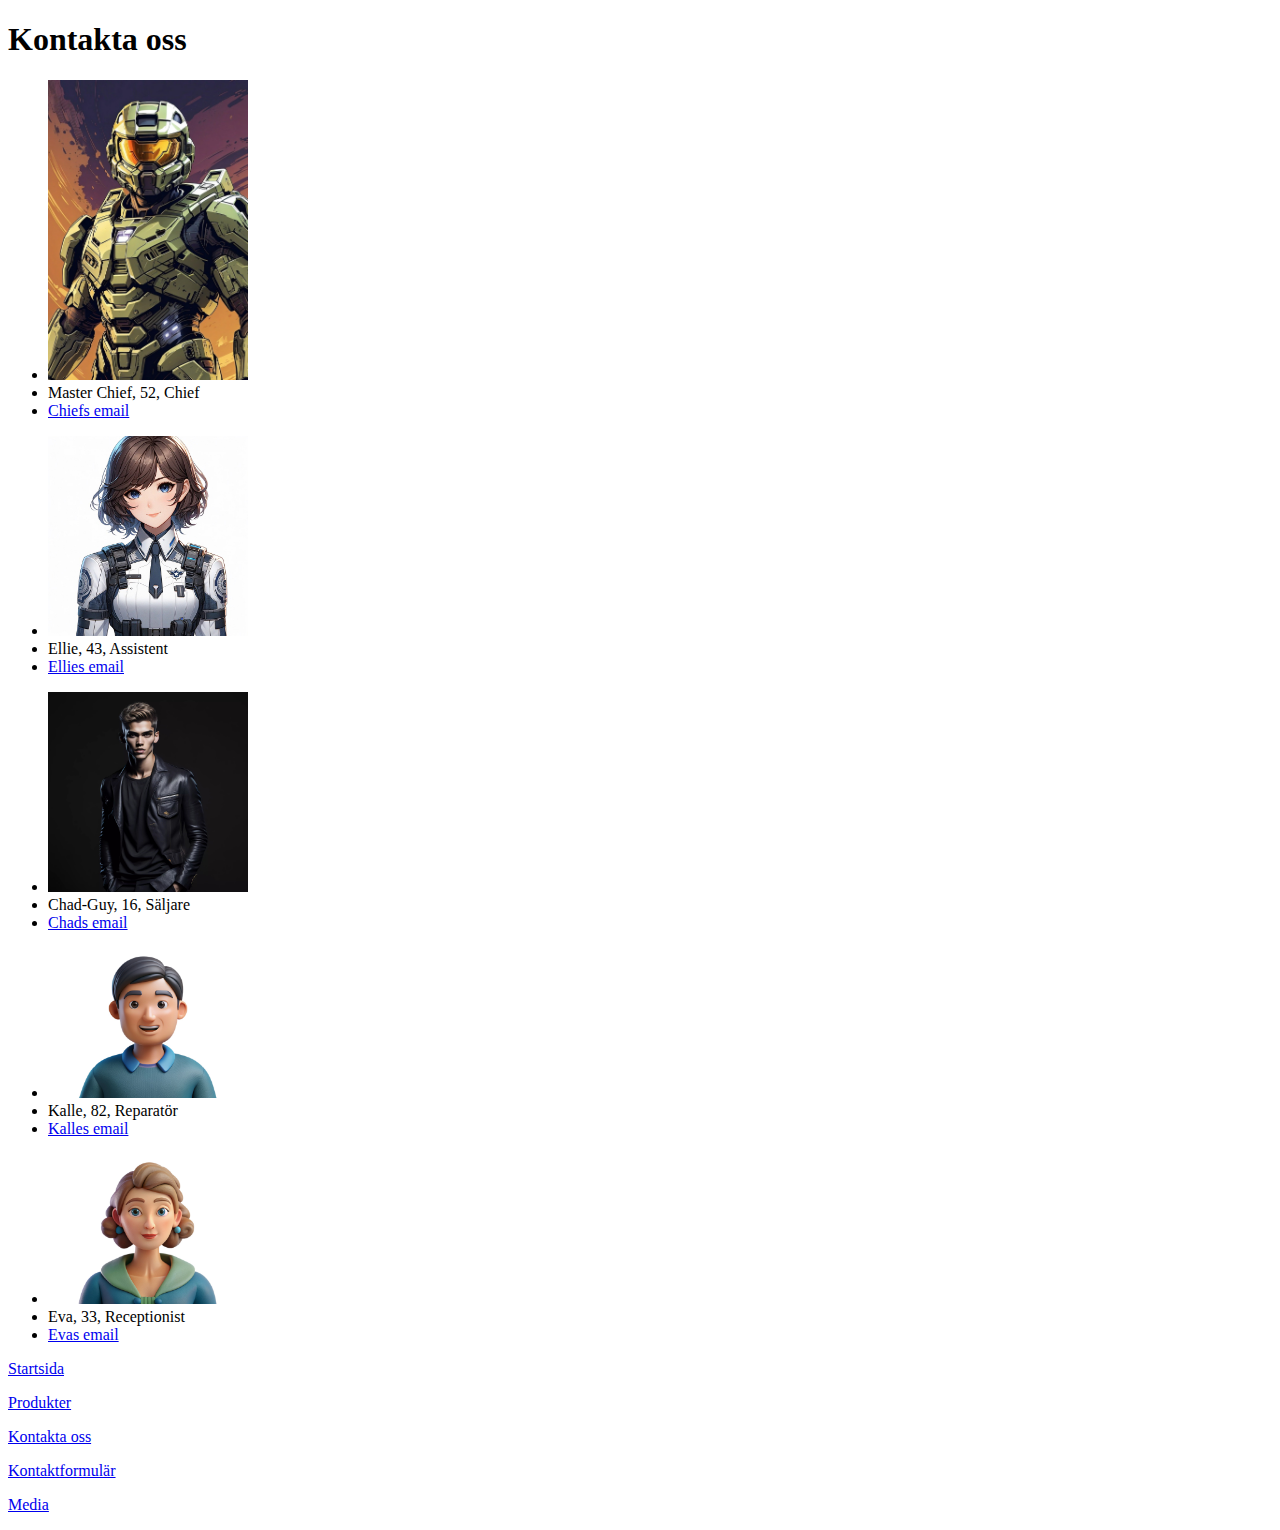
==== contactus.html @ 8af88bea "Initial commit" ====
<!DOCTYPE html>
<html lang="en">

<head>
    <meta charset="UTF-8">
    <meta name="viewport" content="width=device-width, initial-scale=1.0">
    <title>Kontakta oss</title>
</head>

<body>
    <h1>Kontakta oss</h1>
    <h3></h3>
    <ul>
        <li><img src="images/warrior-8285489_1280.jpg" width="200"></li>
        <li>Master Chief, 52, Chief</li>
        <li><a href="mailto:chief@masterchief.com">Chiefs email</a></li>
    </ul>
    <ul>
        <li><img src="images/animewomen.jpg" width="200"></li>
        <li>Ellie, 43, Assistent</li>
        <li><a href="mailto:ellie@uwu.com">Ellies email</a></li>
    </ul>

    <ul>
        <li><img src="images/man1.jpg" width="200"></li>
        <li>Chad-Guy, 16, Säljare</li>
        <li><a href="mailto:guychad@cooldude.com">Chads email</a></li>
    </ul>

    <ul>
        <li><img src="images/happyman.jpg" width="200""></li>
        <li>Kalle, 82, Reparatör</li>
        <li><a href=" mailto:kalle@balle.se">Kalles email</a></li>
    </ul>

    <ul>
        <li><img src="images/women.jpg" width="200"></li>
        <li>Eva, 33, Receptionist</li>
        <li><a href="mailto:eva@bakingqueen.com">Evas email</a></li>
    </ul>

    <p><a href="index.html">Startsida</a></p>
    <p><a href="produktsida.html">Produkter</a></p>
    <p><a href="contactus.html">Kontakta oss</a></p>
    <p><a href="kontaktformulär.html">Kontaktformulär</a></p>
    <p><a href="media.html">Media</a></p>
</body>

</html>
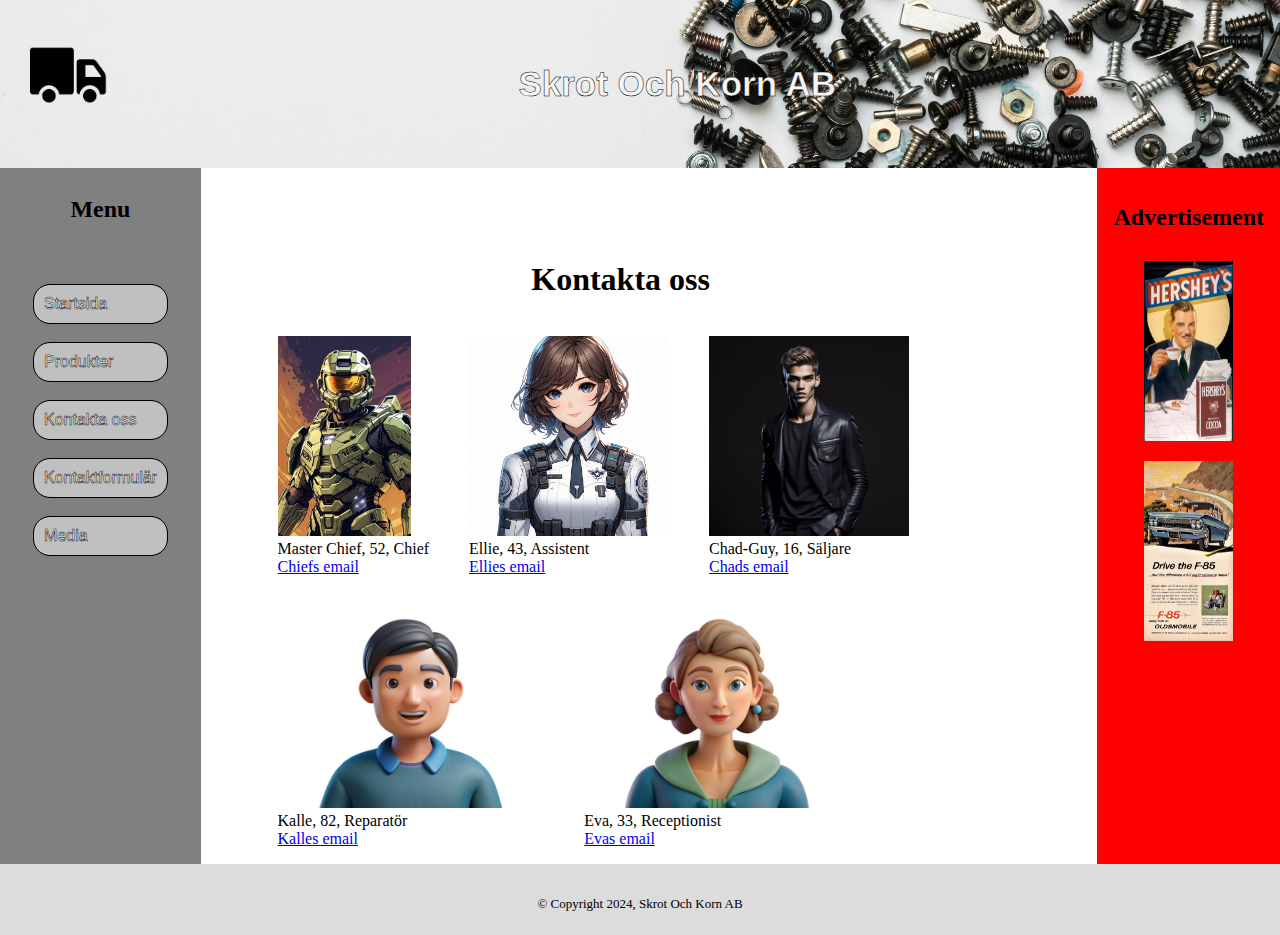
==== commit 735b8b2a: "More work on CSS-side" ====
--- a/contactus.html
+++ b/contactus.html
@@ -1,49 +1,80 @@
 <!DOCTYPE html>
 <html lang="en">
+  <head>
+    <meta charset="UTF-8" />
+    <meta name="viewport" content="width=device-width, initial-scale=1.0" />
+    <title>Kontakta oss</title>
+    <link rel="stylesheet" href="css/style.css" />
+    <link rel="stylesheet" href="css/main-content.css" />
+  </head>
 
-<head>
-    <meta charset="UTF-8">
-    <meta name="viewport" content="width=device-width, initial-scale=1.0">
-    <title>Kontakta oss</title>
-</head>
+  <body>
+    <div class="container">
+      <header class="header">
+        <img src="images/semi-truck-icon-png-29.jpg" />
+        <h1>Skrot Och Korn AB</h1>
+      </header>
+      <main class="main-content" id="contactus">
+        <h1>Kontakta oss</h1>
+        <div class="contactinfo">
+          <ul>
+            <li><img src="images/warrior-8285489_1280.jpg" width="200" /></li>
+            <li>Master Chief, 52, Chief</li>
+            <li><a href="mailto:chief@masterchief.com">Chiefs email</a></li>
+          </ul>
+          <ul>
+            <li><img src="images/animewomen.jpg" width="200" /></li>
+            <li>Ellie, 43, Assistent</li>
+            <li><a href="mailto:ellie@uwu.com">Ellies email</a></li>
+          </ul>
 
-<body>
-    <h1>Kontakta oss</h1>
-    <h3></h3>
-    <ul>
-        <li><img src="images/warrior-8285489_1280.jpg" width="200"></li>
-        <li>Master Chief, 52, Chief</li>
-        <li><a href="mailto:chief@masterchief.com">Chiefs email</a></li>
-    </ul>
-    <ul>
-        <li><img src="images/animewomen.jpg" width="200"></li>
-        <li>Ellie, 43, Assistent</li>
-        <li><a href="mailto:ellie@uwu.com">Ellies email</a></li>
-    </ul>
+          <ul>
+            <li><img src="images/man1.jpg" width="200" /></li>
+            <li>Chad-Guy, 16, Säljare</li>
+            <li><a href="mailto:guychad@cooldude.com">Chads email</a></li>
+          </ul>
 
-    <ul>
-        <li><img src="images/man1.jpg" width="200"></li>
-        <li>Chad-Guy, 16, Säljare</li>
-        <li><a href="mailto:guychad@cooldude.com">Chads email</a></li>
-    </ul>
+          <ul>
+            <li><img src="images/happyman.jpg" width="200""></li>
+            <li>Kalle, 82, Reparatör</li>
+            <li><a href=" mailto:kalle@balle.se">Kalles email</a></li>
+          </ul>
 
-    <ul>
-        <li><img src="images/happyman.jpg" width="200""></li>
-        <li>Kalle, 82, Reparatör</li>
-        <li><a href=" mailto:kalle@balle.se">Kalles email</a></li>
-    </ul>
+          <ul>
+            <li><img src="images/women.jpg" width="200" /></li>
+            <li>Eva, 33, Receptionist</li>
+            <li><a href="mailto:eva@bakingqueen.com">Evas email</a></li>
+          </ul>
+        </div>
+      </main>
+      <nav class="left-sidebar">
+        <h2>Menu</h2>
+        <ul>
+          <li>
+            <a href="index.html">Startsida</a>
+          </li>
+          <li>
+            <a href="produktsida.html">Produkter</a>
+          </li>
+          <li>
+            <a href="contactus.html">Kontakta oss</a>
+          </li>
+          <li>
+            <a href="kontaktformulär.html">Kontaktformulär</a>
+          </li>
+          <li>
+            <a href="media.html">Media</a>
+          </li>
+        </ul>
+      </nav>
 
-    <ul>
-        <li><img src="images/women.jpg" width="200"></li>
-        <li>Eva, 33, Receptionist</li>
-        <li><a href="mailto:eva@bakingqueen.com">Evas email</a></li>
-    </ul>
+      <aside class="right-sidebar">
+        <h2>Advertisement</h2>
+        <img src="images/hersey.jpg" />
+        <img src="images/car-ad.jpg" />
+      </aside>
 
-    <p><a href="index.html">Startsida</a></p>
-    <p><a href="produktsida.html">Produkter</a></p>
-    <p><a href="contactus.html">Kontakta oss</a></p>
-    <p><a href="kontaktformulär.html">Kontaktformulär</a></p>
-    <p><a href="media.html">Media</a></p>
-</body>
-
-</html>+      <footer class="footer">© Copyright 2024, Skrot Och Korn AB</footer>
+    </div>
+  </body>
+</html>
--- a/css/style.css
+++ b/css/style.css
@@ -0,0 +1,158 @@
+body, html{
+    margin: 0;
+    padding: 0;
+    box-sizing: border-box;
+  }
+
+  .container{
+    display: grid;
+    grid-template-columns: .5fr 7fr .75fr;
+    grid-template-rows: auto 1fr auto;
+    grid-template-areas:
+      "header header header"
+      "nav content sidebar"
+      "footer footer footer";
+    min-height: 100vh;
+  }
+
+  .header {
+    grid-area: header;
+    padding: 4rem;
+    display: flex;
+    width: 100vw;
+    height: 2.5rem;
+    flex-direction: row;
+    align-items: center;
+    justify-content: center;
+    background-image: url(../images/dan-cristian-padure-dsJtesSBCeY-unsplash.jpg);
+    background-size: cover;
+    background-position: center;
+    position: fixed;
+    z-index: 1000;
+  }
+
+  .header img {
+    position: absolute;
+    max-width: 100%;
+    height: auto;
+    width: 77px;
+    left: 30px;
+    margin-bottom: 20px;
+  }
+
+  .header h1{
+    position: absolute;
+    left: 40.5vw;
+    font-family: 'Franklin Gothic Medium', 'Arial Narrow', Arial, sans-serif;
+    font-size: 35px;
+    -webkit-text-stroke: 0.5px black;
+    -webkit-text-fill-color: whitesmoke;
+    margin: 0;
+  }
+
+
+
+  .main-content{
+    display: flex;
+    flex-direction: column;
+    align-items: center;
+    justify-content: center;
+    grid-area: content;
+    background-color: white;
+    margin-top: 15rem;
+  }
+
+  .left-sidebar{
+    grid-area: nav;
+    display: flex;
+    position: fixed;
+    flex-direction: column;
+    padding: .5rem;
+    background-color: gray;
+    top: 10.5rem;
+    left: 0;
+    height: 100vh;
+  }
+
+  .left-sidebar h2
+  {
+    margin-left: auto;
+    margin-right: auto;
+  }
+
+  .left-sidebar ul{
+    display: flex;
+    flex-direction: column;
+    position: relative;
+    padding: 1rem;
+  }
+
+  .left-sidebar h2{
+    position: relative;
+  }
+
+  .left-sidebar li {
+    position: relative;
+    padding: 10px;
+    list-style-type: none;
+    outline: 1px solid black;
+    margin: 10px;
+    border-radius: 1rem;
+    background-color: silver;
+  }
+
+  .left-sidebar li a {
+    font-family: 'Franklin Gothic Medium', 'Arial Narrow', Arial, sans-serif;
+    -webkit-text-stroke: 0.5px black;
+    -webkit-text-fill-color: white;
+    text-decoration: none;
+  }
+
+  .left-sidebar li:hover {
+    background-color: rgb(241, 241, 241);
+  }
+
+
+  .right-sidebar{
+    grid-area: sidebar;
+    flex-direction: column;
+    display: flex;
+    position: fixed;
+    justify-content: flex-start;
+    align-items: center;
+    right: 0;
+    height: 100vh;
+    top: 10.5rem;
+    padding: 1rem;
+    background-color: red;
+  }
+
+  .right-sidebar img{
+    width: 7vw;
+    height: 20vh;
+    margin: 10px;
+  }
+
+  .footer{
+    grid-area: footer;
+    padding: 2rem;
+    background-color: gainsboro;
+    display: flex;
+    justify-content: center;
+    font-size: small;
+    height: 7px;
+    z-index: 1000;
+  }
+
+  @media (max-width: 1024px){
+    .container{
+      grid-template-columns: 1fr;
+      grid-template-rows: auto minmax(5rem, auto) 1fr minmax(5rem, auto) auto;
+      grid-template-areas:
+        "header"
+        "nav"
+        "content"
+        "sidebar"
+        "footer";
+    }
+  }--- a/css/main-content.css
+++ b/css/main-content.css
@@ -0,0 +1,125 @@
+#contactformula {
+    padding-bottom: 5rem;
+  }
+
+  #contactformula h2 {
+    padding-bottom: 2rem;
+  }
+
+  .contactinfo{
+    padding-left: 10rem;
+    display: flex;
+    flex-wrap: wrap;
+  }
+
+  .contactinfo img{
+  height: 200px;
+  width: auto;  
+  }
+    
+  #contactus{
+    padding-top: 0;
+  }
+
+  #contactus li{
+    list-style: none;
+  }
+
+  .inputchoice {
+    display: flex;
+    flex-direction: row;
+    align-items: center; 
+    padding: .75rem;
+  }
+
+  .inputchoice input[type="radio"] {
+    margin-right: .25rem; 
+    margin-bottom: .25rem;
+  }
+
+  .inputchoice input[type="checkbox"]
+  {
+    margin-right: .3rem;
+  }
+
+  #start{
+    margin-top: 0;
+  }
+
+  #start img {
+    position: relative;
+    max-width: 90%;
+    height: 15%;
+    margin-top: 10px;
+  }
+
+  #produktsida {
+    display: grid;
+    margin-top: 5rem;
+  }
+  
+  .product-header {
+    display: grid;
+    grid-template-columns: repeat(5, 1fr);
+    font-weight: bold;
+    background-color: lightgray;
+    padding: 10px;
+  }
+  
+  .product-header > div {
+    text-align: center;
+  }
+  
+  .product {
+    display: grid;
+    height: 150px;
+  }
+  
+  .product img {
+    width: 100px; /* Adjust image width as needed */
+    margin-top: 10px; /* Add margin between name and image */
+  }
+  
+  .product .details {
+    display: grid;
+    grid-template-columns: repeat(5, 1fr); /* Match the columns with the header */
+    padding: 10px; /* Add padding to match the product header */
+  }
+  
+  .product .details > div {
+    text-align: center;
+  }
+
+  .name
+  {
+    display: flex;
+    flex-direction: column;
+    align-items: center;
+  }
+
+  .media-one{
+    display: flex;
+    position: relative;
+    flex-direction: column;
+    padding: 10px;
+    text-align: center;
+  }
+  
+  #videoone{
+    padding: 10px;
+   
+  }
+#videoone h3{
+  text-decoration: underline;
+}
+
+#vidoetwo h3{
+  text-decoration: underline;
+}
+
+.media-two{
+  display: flex;
+  flex-direction: column;
+  align-items: center;
+  justify-content: center;
+}